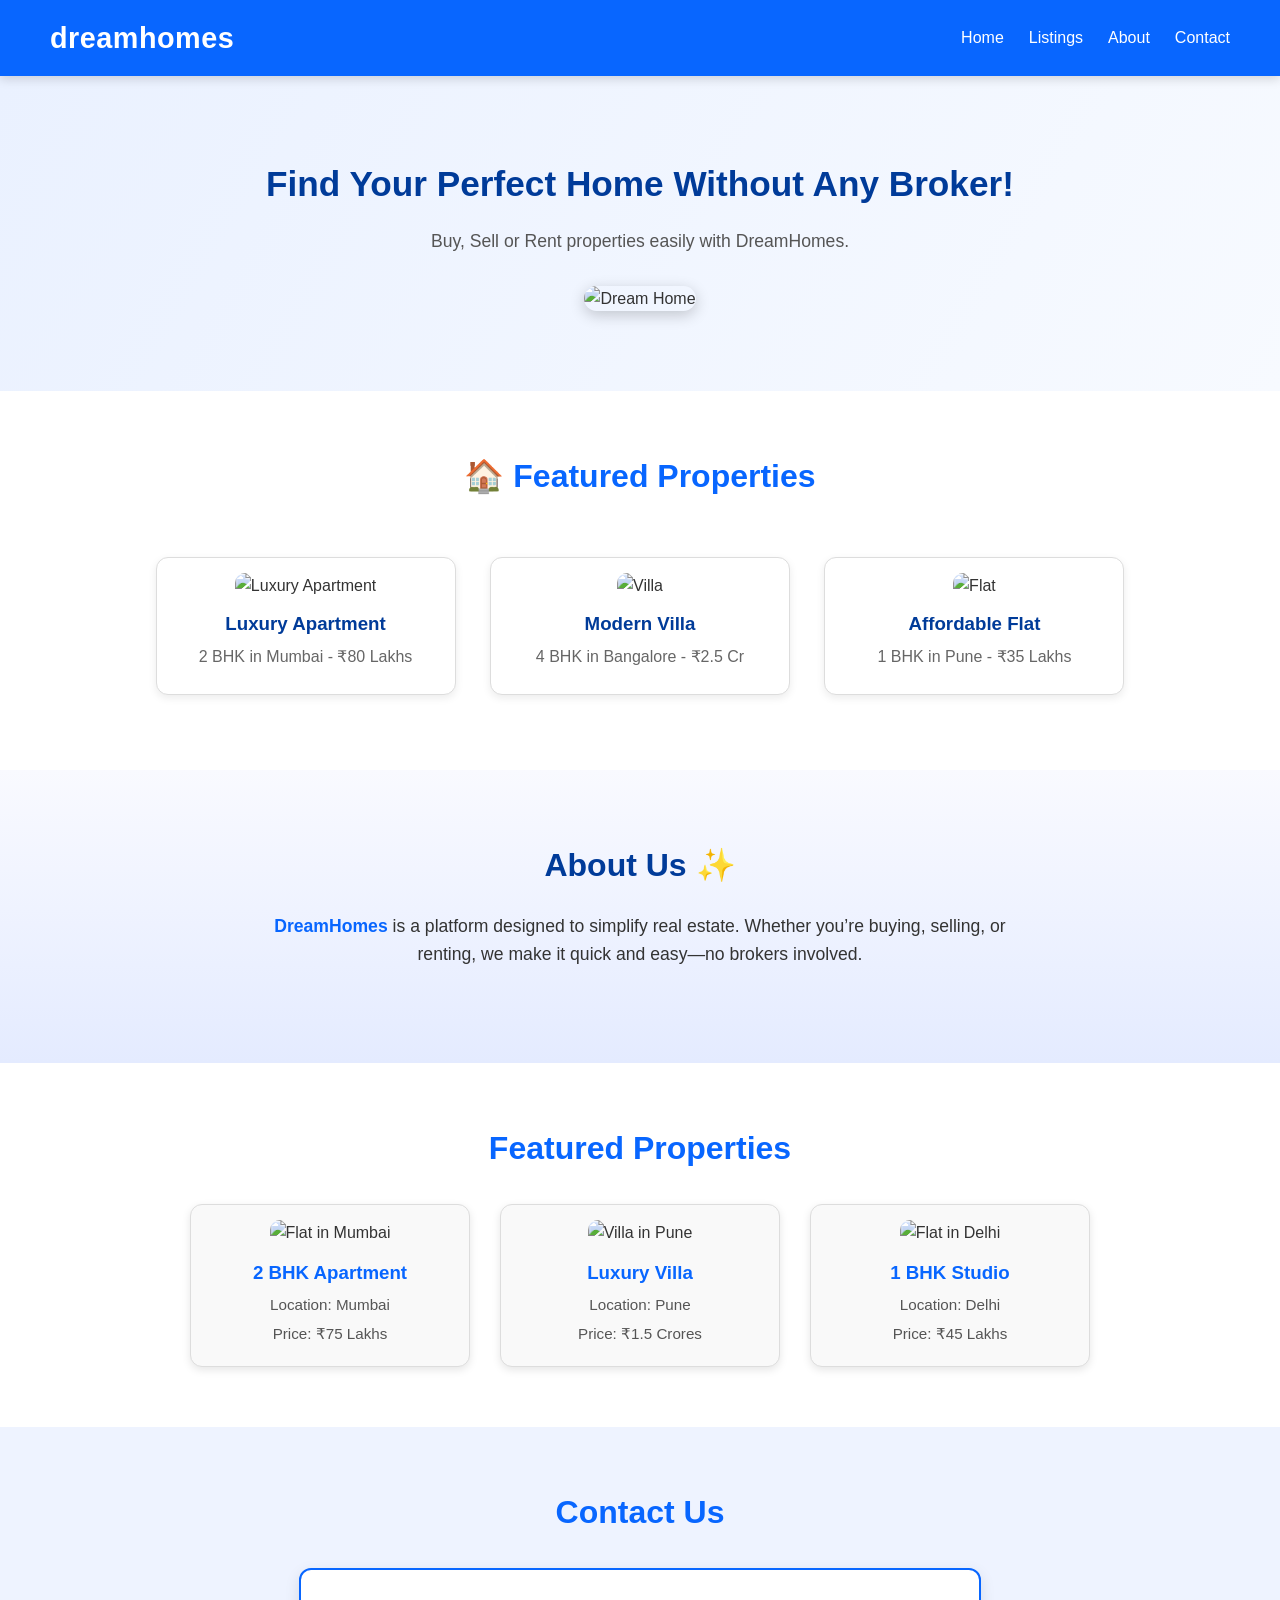
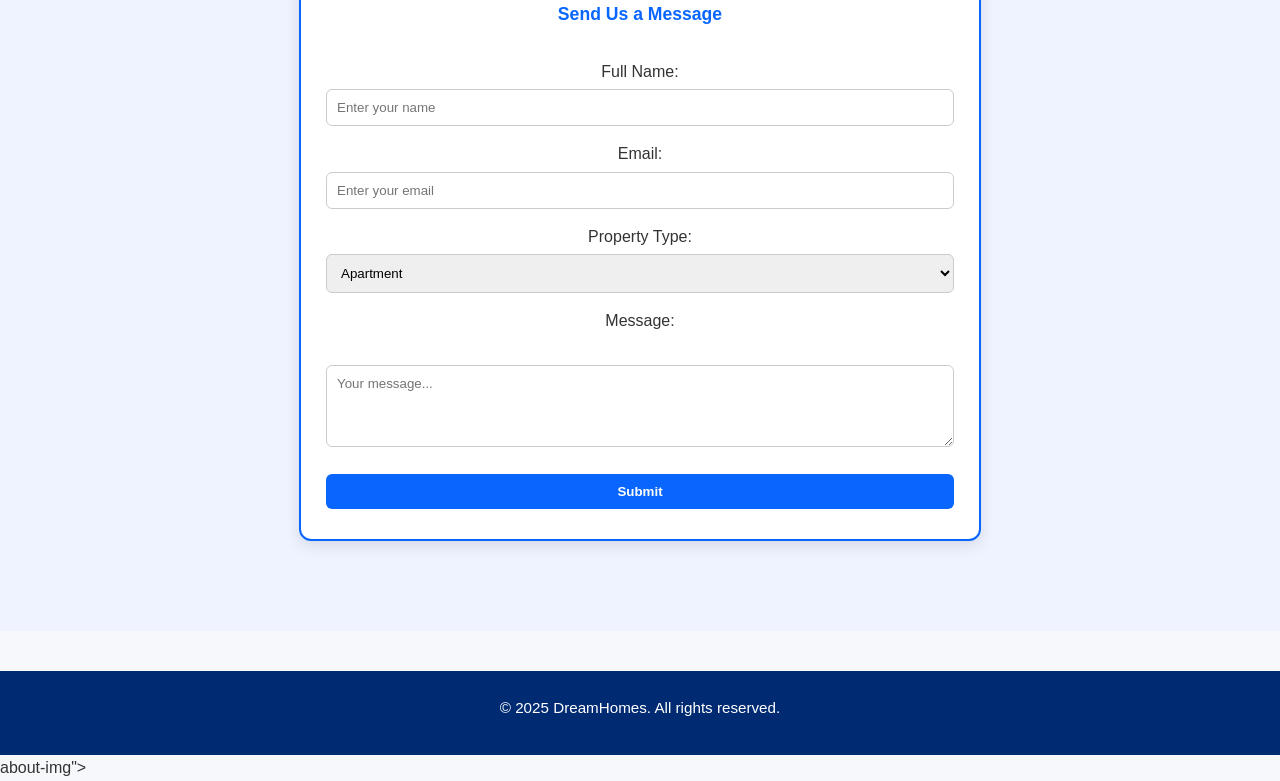
==== index.html @ 1af2ee64 "Add files via upload" ====
<!DOCTYPE html>
<html lang="en">
<head>
  <meta charset="UTF-8">
  <meta name="viewport" content="width=device-width, initial-scale=1.0">
  <title>DreamHomes | Find Your Perfect Home</title>
  <link rel="stylesheet" href="style.css">
</head>

<body>
  <!-- Header Section -->
  <header>
    <h1>dreamhomes</h1>
    <nav>
      <a href="#home">Home</a>
      <a href="#listings">Listings</a>
      <a href="#about">About</a>
      <a href="#contact">Contact</a>
    </nav>
  </header>

  <!-- Hero Section -->
  <section id="home" class="hero">
    <h2>Find Your Perfect Home Without Any Broker!</h2>
    <p>Buy, Sell or Rent properties easily with DreamHomes.</p>
    <img src="https://cdn.pixabay.com/photo/2017/07/10/17/28/house-2492057_1280.jpg" alt="Dream Home">
  </section>

  <!-- Property Listings -->
  <section id="listings" class="listings">
    <h2>Featured Properties</h2>
    <div class="property">
      <img src="https://cdn.pixabay.com/photo/2016/11/29/04/17/architecture-1867187_1280.jpg" alt="Luxury Apartment">
      <h3>Luxury Apartment</h3>
      <p>2 BHK in Mumbai - ₹80 Lakhs</p>
    </div>

    <div class="property">
      <img src="https://cdn.pixabay.com/photo/2016/11/18/18/56/home-1836070_1280.jpg" alt="Villa">
      <h3>Modern Villa</h3>
      <p>4 BHK in Bangalore - ₹2.5 Cr</p>
    </div>

    <div class="property">
      <img src="https://cdn.pixabay.com/photo/2016/11/21/12/59/house-1846667_1280.jpg" alt="Flat">
      <h3>Affordable Flat</h3>
      <p>1 BHK in Pune - ₹35 Lakhs</p>
    </div>
  </section>

  <!--Section -->
  <section id="about">
    <h2>About Us</h2>
    <p>
      <span>DreamHomes</span> is a platform designed to simplify real estate. 
      Whether you’re buying, selling, or renting, we make it quick and easy—no brokers involved.
    </p>
  </section>
  <section class="properties" id="properties">
  <h2>Featured Properties</h2>
  <div class="property-container">
    <div class="property-card">
      <img src="https://images.unsplash.com/photo-1560185127-6ed189bf04c1" alt="Flat in Mumbai">
      <h3>2 BHK Apartment</h3>
      <p>Location: Mumbai</p>
      <p>Price: ₹75 Lakhs</p>
    </div>
    <div class="property-card">
      <img src="https://images.unsplash.com/photo-1570129477492-45c003edd2be" alt="Villa in Pune">
      <h3>Luxury Villa</h3>
      <p>Location: Pune</p>
      <p>Price: ₹1.5 Crores</p>
    </div>
    <div class="property-card">
      <img src="https://images.unsplash.com/photo-1600607687920-4e9d8c1eaa4b" alt="Flat in Delhi">
      <h3>1 BHK Studio</h3>
      <p>Location: Delhi</p>
      <p>Price: ₹45 Lakhs</p>
    </div>
  </div>
</section>

  <!-- Contact Form -->
  <section id="contact">
    <h2>Contact Us</h2>
    <form action="#" method="post">
      <fieldset>
        <legend>Send Us a Message</legend>

        <label for="name">Full Name:</label>
        <input type="text" id="name" name="name" placeholder="Enter your name" required><br>

        <label for="email">Email:</label>
        <input type="email" id="email" name="email" placeholder="Enter your email" required><br>

        <label for="property">Property Type:</label>
        <select id="property" name="property">
          <option>Apartment</option>
          <option>Villa</option>
          <option>Studio</option>
        </select><br>

        <label for="message">Message:</label><br>
        <textarea id="message" name="message" rows="4" cols="30" placeholder="Your message..."></textarea><br>

        <input type="submit" value="Submit">
      </fieldset>
    </form>
  </section>

  <!-- Footer -->
  <footer>
    <p>&copy; 2025 DreamHomes. All rights reserved.</p>
  </footer>
  about-img">
    </section>
</body>
</html>
---- style.css ----
/* =======================
   GLOBAL STYLES
======================= */
* {
  font-family: "Helvetica", Arial, sans-serif;
  box-sizing: border-box;
  margin: 0;
  padding: 0;
}

body {
  background-color: #f6f8fc;
  color: #333;
  line-height: 1.6;
}

/* =======================
   HEADER / NAVBAR
======================= */
header {
  display: flex;
  justify-content: space-between;
  align-items: center;
  background-color: #0866ff;
  color: white;
  padding: 15px 50px;
  position: sticky;
  top: 0;
  z-index: 100;
  box-shadow: 0 3px 10px rgba(0, 0, 0, 0.15);
}

header h1 {
  text-transform: lowercase;
  font-size: 1.8rem;
  font-weight: bold;
  letter-spacing: 0.5px;
  transition: transform 0.3s;
}

header h1:hover {
  transform: scale(1.08);
}

nav {
  display: flex;
  gap: 25px;
}

nav a {
  color: white;
  text-decoration: none;
  font-weight: 500;
  transition: 0.3s;
}

nav a:hover {
  color: #ffea00;
  transform: translateY(-1px);
}

/* =======================
   HERO SECTION
======================= */
.hero {
  text-align: center;
  background: linear-gradient(120deg, #eaf1ff, #f7faff);
  padding: 80px 20px;
}

.hero h2 {
  font-size: 2.2rem;
  color: #003b99;
  margin-bottom: 15px;
}

.hero p {
  color: #555;
  font-size: 1.1rem;
}

.hero img {
  width: 60%;
  max-width: 700px;
  border-radius: 20px;
  margin-top: 30px;
  box-shadow: 0 4px 15px rgba(0, 0, 0, 0.2);
  transition: transform 0.4s ease;
}

.hero img:hover {
  transform: scale(1.03);
}


.listings {
  background: #fff;
  padding: 60px 30px;
  text-align: center;
}

.listings h2 {
  font-size: 2rem;
  color: #0866ff;
  margin-bottom: 40px;
}

.listings h2::before {
  content: "🏠 ";
}

.property {
  display: inline-block;
  background: #ffffff;
  border-radius: 12px;
  border: 1px solid #ddd;
  width: 300px;
  margin: 15px;
  padding: 15px;
  transition: 0.3s ease-in-out;
  box-shadow: 0 3px 8px rgba(0, 0, 0, 0.08);
}

.property:hover {
  transform: translateY(-8px);
  box-shadow: 0 6px 15px rgba(0, 0, 0, 0.15);
}

.property img {
  width: 100%;
  height: 200px;
  object-fit: cover;
  border-radius: 10px;
}

.property h3 {
  color: #003b99;
  margin-top: 10px;
}

.property p {
  color: #666;
  margin: 5px 0 10px;
}

/* =======================
   ABOUT SECTION
======================= */
#about {
  padding: 70px 40px;
  background: linear-gradient(180deg, #f9faff, #e4ebff);
  text-align: center;
}

#about h2 {
  color: #003b99;
  font-size: 2rem;
  margin-bottom: 20px;
}

#about h2::after {
  content: " ✨";
}

#about span {
  color: #0866ff;
  font-weight: bold;
}

#about p {
  max-width: 750px;
  margin: 0 auto 25px;
  font-size: 1.1rem;
}

#about video {
  margin-top: 20px;
  border-radius: 15px;
  box-shadow: 0 4px 15px rgba(0, 0, 0, 0.25);
}

/* =======================
   PROPERTIES SECTION
======================= */
.properties {
  padding: 60px 20px;
  background-color: #ffffff;
  text-align: center;
}

.properties h2 {
  color: #0866ff;
  font-size: 2rem;
  margin-bottom: 30px;
}

.property-container {
  display: flex;
  flex-wrap: wrap;
  justify-content: center;
  gap: 30px;
}

.property-card {
  background-color: #f9f9f9;
  border-radius: 12px;
  border: 1px solid #ddd;
  width: 280px;
  padding: 15px;
  box-shadow: 0 3px 8px rgba(0, 0, 0, 0.1);
  transition: all 0.3s ease;
}

.property-card:hover {
  transform: translateY(-6px);
  box-shadow: 0 8px 20px rgba(0, 0, 0, 0.2);
}

.property-card img {
  width: 100%;
  height: 190px;
  border-radius: 10px;
  object-fit: cover;
}

.property-card h3 {
  color: #0866ff;
  margin-top: 12px;
}

.property-card p {
  color: #555;
  font-size: 0.95rem;
  margin: 5px 0;
}

/* =======================
   CONTACT FORM
======================= */
#contact {
  background: #eef3ff;
  padding: 60px 20px;
  text-align: center;
}

#contact h2 {
  color: #0866ff;
  font-size: 2rem;
  margin-bottom: 20px;
}

form {
  background: #fff;
  padding: 30px 25px;
  border-radius: 12px;
  margin: 30px auto;
  width: 55%;
  min-width: 300px;
  border: 2px solid #0866ff;
  box-shadow: 0 5px 15px rgba(0, 0, 0, 0.1);
}

fieldset {
  border: none;
}

legend {
  color: #0866ff;
  font-weight: bold;
  font-size: 1.1rem;
  margin-bottom: 15px;
}

label {
  display: block;
  font-weight: 500;
  margin-top: 15px;
}

input, select, textarea {
  width: 100%;
  padding: 10px;
  margin-top: 5px;
  border: 1px solid #ccc;
  border-radius: 6px;
  transition: 0.3s;
}

input:focus, textarea:focus {
  border-color: #0866ff;
  outline: none;
}

input[type="submit"] {
  background-color: #0866ff;
  color: white;
  border: none;
  border-radius: 6px;
  margin-top: 20px;
  font-weight: bold;
  cursor: pointer;
  padding: 10px 15px;
  transition: background-color 0.3s ease;
}

input[type="submit"]:hover {
  background-color: #064ed4;
}

/* =======================
   FOOTER
======================= */
footer {
  background: #002b73;
  color: white;
  text-align: center;
  padding: 25px;
  margin-top: 40px;
  font-size: 0.95rem;
}

footer p {
  margin-bottom: 10px;
}

footer audio {
  margin-top: 10px;
}

/* =======================
   ANIMATIONS
======================= */
@keyframes fadeIn {
  from { opacity: 0; }
  to { opacity: 1; }
}

/* =======================
   RESPONSIVE DESIGN
======================= */
@media (max-width: 900px) {
  .listings, .property-container {
    flex-direction: column;
    align-items: center;
  }
  .property, .property-card {
    width: 90%;
  }
  form {
    width: 85%;
  }
  header {
    flex-direction: column;
    text-align: center;
  }
  nav {
    margin-top: 10px;
  }
}
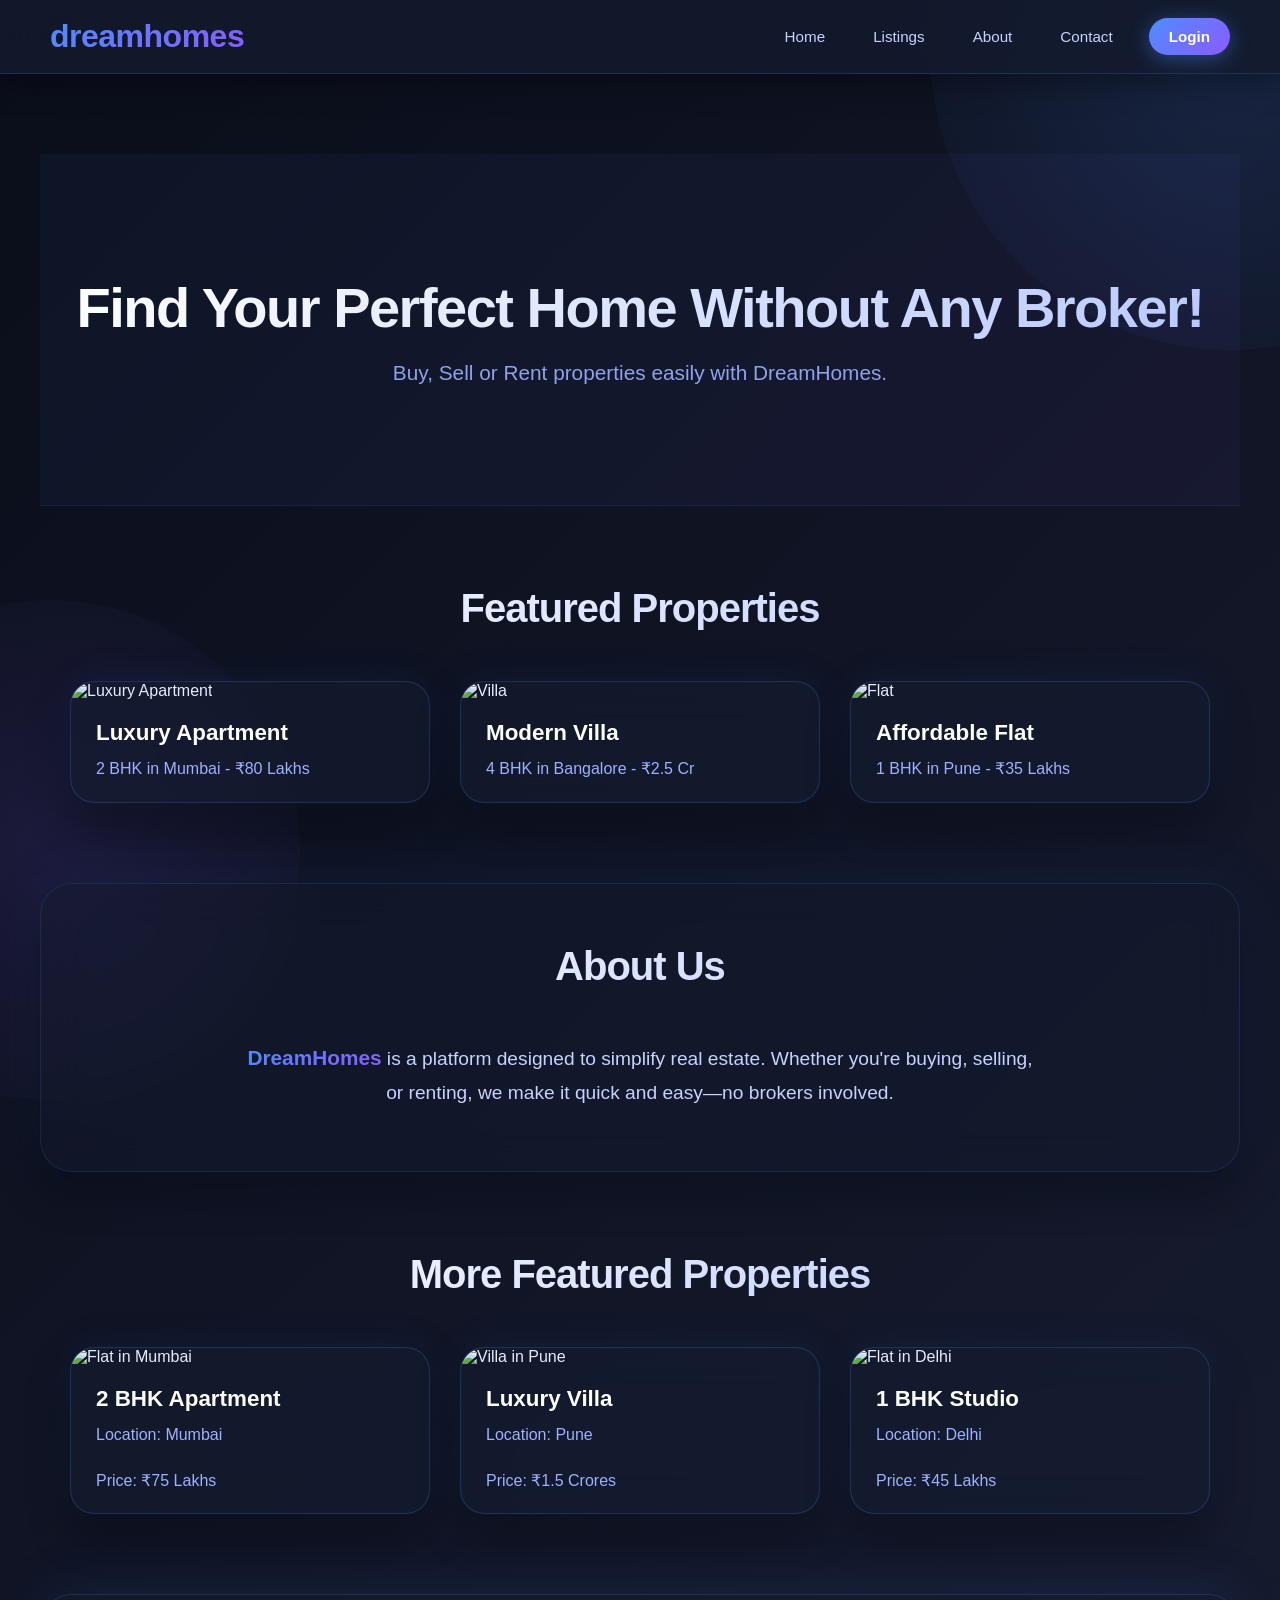
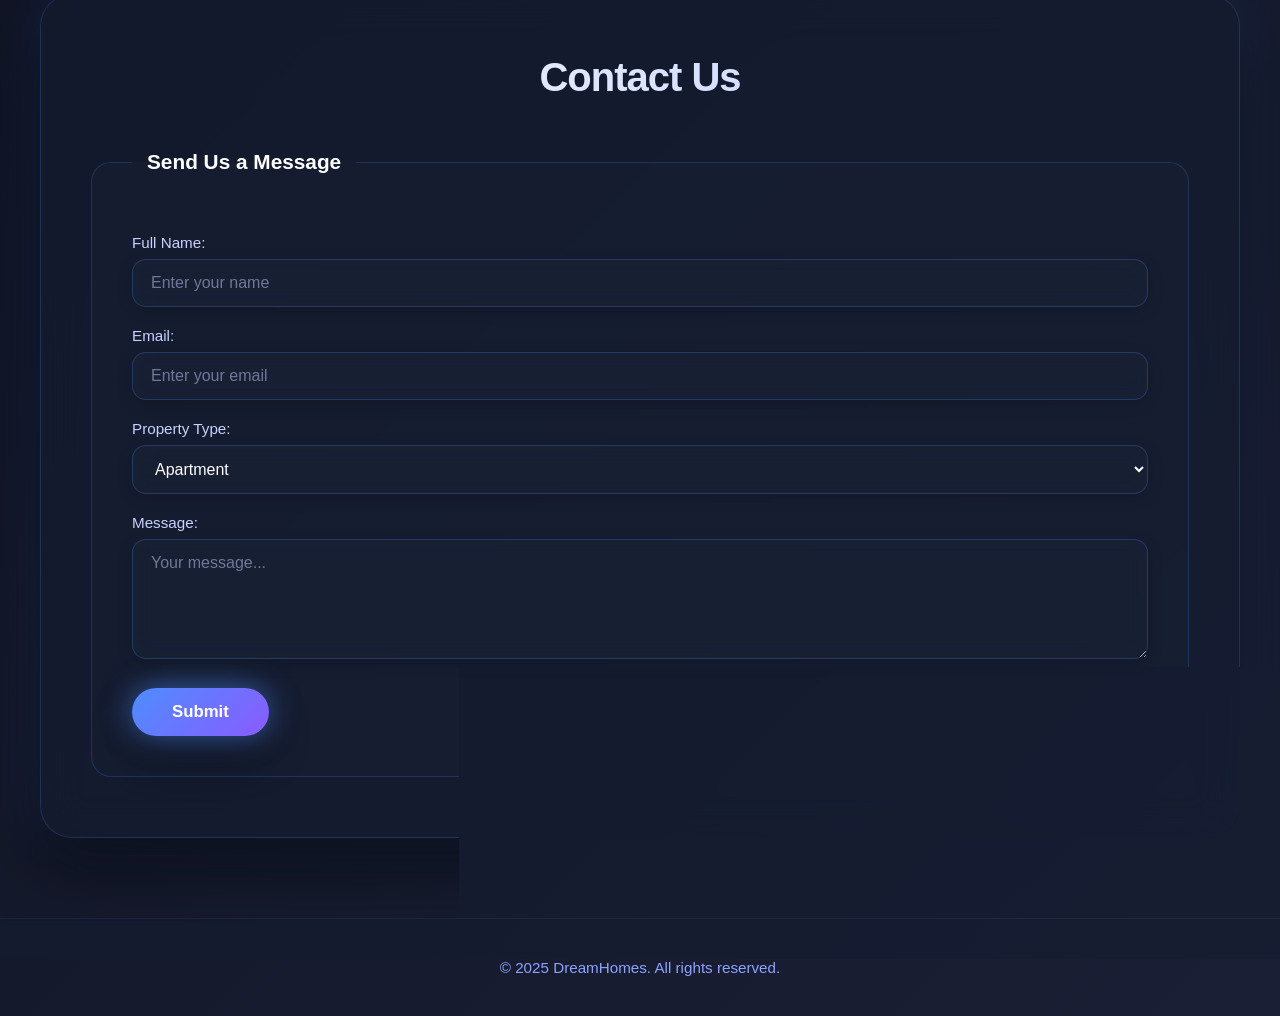
==== commit 8cc71637: "Up" ====
--- a/index.html
+++ b/index.html
@@ -4,11 +4,446 @@
   <meta charset="UTF-8">
   <meta name="viewport" content="width=device-width, initial-scale=1.0">
   <title>DreamHomes | Find Your Perfect Home</title>
-  <link rel="stylesheet" href="style.css">
+  <style>
+    * {
+      margin: 0;
+      padding: 0;
+      box-sizing: border-box;
+      font-family: "Segoe UI", Tahoma, sans-serif;
+    }
+
+    html {
+      scroll-behavior: smooth;
+    }
+
+    body {
+      background: linear-gradient(135deg, #0a0e1a 0%, #1a1f35 100%);
+      color: #e8ecff;
+      min-height: 100vh;
+      position: relative;
+      overflow-x: hidden;
+    }
+
+    body::before {
+      content: '';
+      position: fixed;
+      width: 600px;
+      height: 600px;
+      background: radial-gradient(circle, rgba(78,141,255,0.15), transparent);
+      border-radius: 50%;
+      top: -250px;
+      right: -250px;
+      pointer-events: none;
+      animation: float 20s infinite ease-in-out;
+      z-index: 0;
+    }
+
+    body::after {
+      content: '';
+      position: fixed;
+      width: 500px;
+      height: 500px;
+      background: radial-gradient(circle, rgba(138,91,255,0.12), transparent);
+      border-radius: 50%;
+      bottom: -200px;
+      left: -200px;
+      pointer-events: none;
+      animation: float 15s infinite ease-in-out reverse;
+      z-index: 0;
+    }
+
+    @keyframes float {
+      0%, 100% { transform: translate(0,0) scale(1); }
+      50% { transform: translate(30px, 30px) scale(1.1); }
+    }
+
+    header {
+      position: sticky;
+      top: 0;
+      background: rgba(19,26,45,0.85);
+      backdrop-filter: blur(20px);
+      padding: 18px 50px;
+      display: flex;
+      justify-content: space-between;
+      align-items: center;
+      box-shadow: 0 8px 32px rgba(0,0,0,0.4);
+      border-bottom: 1px solid rgba(78,141,255,0.2);
+      z-index: 100;
+    }
+
+    header h1 {
+      background: linear-gradient(135deg, #4e8dff, #8a5bff);
+      -webkit-background-clip: text;
+      -webkit-text-fill-color: transparent;
+      background-clip: text;
+      font-size: 2rem;
+      font-weight: 800;
+      letter-spacing: -0.5px;
+      text-transform: lowercase;
+    }
+
+    nav {
+      display: flex;
+      gap: 8px;
+      align-items: center;
+    }
+
+    nav a {
+      padding: 10px 20px;
+      border-radius: 25px;
+      font-size: 0.95rem;
+      color: #c8d2ff;
+      text-decoration: none;
+      transition: all 0.3s cubic-bezier(0.4, 0, 0.2, 1);
+      font-weight: 500;
+    }
+
+    nav a:hover {
+      background: rgba(78,141,255,0.15);
+      color: white;
+      transform: translateY(-2px);
+    }
+
+    nav .login-btn {
+      background: linear-gradient(135deg, #4e8dff, #8a5bff);
+      color: white;
+      font-weight: 600;
+      box-shadow: 0 4px 20px rgba(78,141,255,0.4);
+      margin-left: 8px;
+    }
+
+    nav .login-btn:hover {
+      box-shadow: 0 6px 30px rgba(78,141,255,0.6);
+      transform: translateY(-3px);
+    }
+
+    .hero {
+      position: relative;
+      z-index: 1;
+      text-align: center;
+      padding: 120px 30px;
+      background: linear-gradient(135deg, rgba(78,141,255,0.05), rgba(138,91,255,0.05));
+      border-bottom: 1px solid rgba(78,141,255,0.1);
+    }
+
+    .heading h2 {
+      font-size: 3.5rem;
+      font-weight: 800;
+      background: linear-gradient(135deg, #fff, #b8c9ff);
+      -webkit-background-clip: text;
+      -webkit-text-fill-color: transparent;
+      background-clip: text;
+      margin-bottom: 20px;
+      letter-spacing: -1.5px;
+      line-height: 1.2;
+      animation: fadeInUp 0.8s ease;
+    }
+
+    .heading p {
+      font-size: 1.3rem;
+      color: #9fb1ff;
+      opacity: 0.9;
+      animation: fadeInUp 1s ease;
+    }
+
+    @keyframes fadeInUp {
+      from {
+        opacity: 0;
+        transform: translateY(30px);
+      }
+      to {
+        opacity: 1;
+        transform: translateY(0);
+      }
+    }
+
+    section {
+      max-width: 1200px;
+      margin: 80px auto;
+      padding: 0 30px;
+      position: relative;
+      z-index: 1;
+    }
+
+    section h2 {
+      font-size: 2.5rem;
+      font-weight: 800;
+      margin-bottom: 50px;
+      text-align: center;
+      background: linear-gradient(135deg, #fff, #b8c9ff);
+      -webkit-background-clip: text;
+      -webkit-text-fill-color: transparent;
+      background-clip: text;
+      letter-spacing: -1px;
+    }
+
+    .listings,
+    .properties {
+      display: grid;
+      grid-template-columns: repeat(auto-fit, minmax(320px, 1fr));
+      gap: 30px;
+      margin-top: 30px;
+    }
+
+    .property,
+    .property-card {
+      background: rgba(21,29,49,0.6);
+      backdrop-filter: blur(20px);
+      border-radius: 24px;
+      overflow: hidden;
+      box-shadow: 
+        0 20px 40px rgba(0,0,0,0.4),
+        0 0 1px rgba(255,255,255,0.1) inset,
+        0 0 40px rgba(78,141,255,0.1);
+      border: 1px solid rgba(78,141,255,0.2);
+      transition: all 0.4s cubic-bezier(0.4, 0, 0.2, 1);
+      cursor: pointer;
+    }
+
+    .property:hover,
+    .property-card:hover {
+      transform: translateY(-10px);
+      box-shadow: 
+        0 30px 60px rgba(0,0,0,0.6),
+        0 0 50px rgba(78,141,255,0.3);
+      border-color: rgba(78,141,255,0.4);
+    }
+
+    .property a,
+    .property-card a {
+      text-decoration: none;
+      color: inherit;
+      display: block;
+    }
+
+    .property img,
+    .property-card img {
+      width: 100%;
+      height: 250px;
+      object-fit: cover;
+      transition: transform 0.4s ease;
+    }
+
+    .property:hover img,
+    .property-card:hover img {
+      transform: scale(1.1);
+    }
+
+    .property h3,
+    .property-card h3 {
+      padding: 20px 25px 10px;
+      font-size: 1.4rem;
+      color: #fff;
+      font-weight: 700;
+    }
+
+    .property p,
+    .property-card p {
+      padding: 0 25px 20px;
+      color: #9fb1ff;
+      font-size: 1rem;
+      line-height: 1.6;
+    }
+
+    .property-container {
+      display: grid;
+      grid-template-columns: repeat(auto-fit, minmax(320px, 1fr));
+      gap: 30px;
+    }
+
+    #about {
+      text-align: center;
+      background: rgba(21,29,49,0.4);
+      backdrop-filter: blur(20px);
+      border-radius: 32px;
+      padding: 60px 50px;
+      box-shadow: 
+        0 20px 40px rgba(0,0,0,0.4),
+        0 0 60px rgba(78,141,255,0.1);
+      border: 1px solid rgba(78,141,255,0.15);
+    }
+
+    #about p {
+      font-size: 1.2rem;
+      line-height: 1.8;
+      color: #c8d2ff;
+      max-width: 800px;
+      margin: 0 auto;
+    }
+
+    #about span {
+      background: linear-gradient(135deg, #4e8dff, #8a5bff);
+      -webkit-background-clip: text;
+      -webkit-text-fill-color: transparent;
+      background-clip: text;
+      font-weight: 700;
+      font-size: 1.3rem;
+    }
+
+    #contact {
+      background: rgba(21,29,49,0.6);
+      backdrop-filter: blur(20px);
+      border-radius: 32px;
+      padding: 60px 50px;
+      box-shadow: 
+        0 30px 60px rgba(0,0,0,0.5),
+        0 0 60px rgba(78,141,255,0.15);
+      border: 1px solid rgba(78,141,255,0.2);
+    }
+
+    fieldset {
+      border: 1px solid rgba(78,141,255,0.2);
+      border-radius: 20px;
+      padding: 40px;
+      background: rgba(26,34,54,0.4);
+    }
+
+    legend {
+      font-size: 1.3rem;
+      font-weight: 700;
+      color: #fff;
+      padding: 0 15px;
+    }
+
+    label {
+      display: block;
+      margin-top: 20px;
+      margin-bottom: 8px;
+      color: #c8d2ff;
+      font-weight: 500;
+      font-size: 0.95rem;
+    }
+
+    input[type="text"],
+    input[type="email"],
+    select,
+    textarea {
+      width: 100%;
+      padding: 14px 18px;
+      border-radius: 14px;
+      border: 1px solid rgba(78,141,255,0.25);
+      background: rgba(26,34,54,0.6);
+      backdrop-filter: blur(10px);
+      color: white;
+      font-size: 1rem;
+      transition: all 0.3s;
+      box-shadow: 0 4px 15px rgba(0,0,0,0.2);
+      font-family: inherit;
+    }
+
+    input::placeholder,
+    textarea::placeholder {
+      color: rgba(200,210,255,0.5);
+    }
+
+    input:focus,
+    select:focus,
+    textarea:focus {
+      outline: none;
+      border-color: #4e8dff;
+      box-shadow: 0 0 20px rgba(78,141,255,0.5), 0 8px 25px rgba(0,0,0,0.3);
+      background: rgba(26,34,54,0.8);
+      transform: translateY(-2px);
+    }
+
+    textarea {
+      resize: vertical;
+      min-height: 120px;
+    }
+
+    input[type="submit"] {
+      margin-top: 25px;
+      padding: 14px 40px;
+      border: none;
+      border-radius: 30px;
+      background: linear-gradient(135deg, #4e8dff, #8a5bff);
+      color: white;
+      font-weight: 700;
+      font-size: 1.05rem;
+      cursor: pointer;
+      transition: all 0.3s cubic-bezier(0.4, 0, 0.2, 1);
+      box-shadow: 
+        0 0 30px rgba(78,141,255,0.6),
+        0 20px 40px rgba(0,0,0,0.4);
+    }
+
+    input[type="submit"]:hover {
+      transform: translateY(-4px);
+      box-shadow: 
+        0 0 40px rgba(78,141,255,0.8),
+        0 25px 50px rgba(0,0,0,0.5);
+    }
+
+    input[type="submit"]:active {
+      transform: translateY(-2px);
+    }
+
+    footer {
+      text-align: center;
+      padding: 40px 0;
+      color: #8ea2ff;
+      font-size: 0.95rem;
+      position: relative;
+      z-index: 1;
+      margin-top: 80px;
+      border-top: 1px solid rgba(78,141,255,0.1);
+    }
+
+    @media (max-width: 768px) {
+      header {
+        padding: 16px 25px;
+        flex-direction: column;
+        gap: 15px;
+      }
+
+      header h1 {
+        font-size: 1.5rem;
+      }
+
+      nav {
+        flex-wrap: wrap;
+        justify-content: center;
+      }
+
+      nav a {
+        font-size: 0.85rem;
+        padding: 8px 14px;
+      }
+
+      .heading h2 {
+        font-size: 2.2rem;
+      }
+
+      .heading p {
+        font-size: 1.1rem;
+      }
+
+      section h2 {
+        font-size: 2rem;
+      }
+
+      .hero {
+        padding: 80px 20px;
+      }
+
+      section {
+        margin: 50px auto;
+        padding: 0 20px;
+      }
+
+      #about,
+      #contact {
+        padding: 40px 30px;
+      }
+
+      fieldset {
+        padding: 30px 20px;
+      }
+    }
+  </style>
 </head>
 
 <body>
-  <!-- Header Section -->
   <header>
     <h1>dreamhomes</h1>
     <nav>
@@ -16,71 +451,86 @@
       <a href="#listings">Listings</a>
       <a href="#about">About</a>
       <a href="#contact">Contact</a>
+      <a href="login.html" class="login-btn">Login</a>
     </nav>
   </header>
 
-  <!-- Hero Section -->
   <section id="home" class="hero">
-    <h2>Find Your Perfect Home Without Any Broker!</h2>
-    <p>Buy, Sell or Rent properties easily with DreamHomes.</p>
-    <img src="https://cdn.pixabay.com/photo/2017/07/10/17/28/house-2492057_1280.jpg" alt="Dream Home">
-  </section>
-
-  <!-- Property Listings -->
-  <section id="listings" class="listings">
-    <h2>Featured Properties</h2>
-    <div class="property">
-      <img src="https://cdn.pixabay.com/photo/2016/11/29/04/17/architecture-1867187_1280.jpg" alt="Luxury Apartment">
-      <h3>Luxury Apartment</h3>
-      <p>2 BHK in Mumbai - ₹80 Lakhs</p>
-    </div>
-
-    <div class="property">
-      <img src="https://cdn.pixabay.com/photo/2016/11/18/18/56/home-1836070_1280.jpg" alt="Villa">
-      <h3>Modern Villa</h3>
-      <p>4 BHK in Bangalore - ₹2.5 Cr</p>
-    </div>
-
-    <div class="property">
-      <img src="https://cdn.pixabay.com/photo/2016/11/21/12/59/house-1846667_1280.jpg" alt="Flat">
-      <h3>Affordable Flat</h3>
-      <p>1 BHK in Pune - ₹35 Lakhs</p>
+    <div class="heading">
+      <h2>Find Your Perfect Home Without Any Broker!</h2>
+      <p>Buy, Sell or Rent properties easily with DreamHomes.</p>
     </div>
   </section>
 
-  <!--Section -->
+  <section id="listings">
+    <h2>Featured Properties</h2>
+    <div class="listings">
+      <div class="property">
+        <a href="listing.html">
+          <img src="https://imgs.search.brave.com/Yngr1GXk-gSFC-SRHFKgB0TB5mnNwkisPSEL9em4nTk/rs:fit:860:0:0:0/g:ce/aHR0cHM6Ly93YWxs/cGFwZXJhY2Nlc3Mu/Y29tL2Z1bGwvMzU2/OTcwNy5qcGc" alt="Luxury Apartment">
+          <h3>Luxury Apartment</h3>
+          <p>2 BHK in Mumbai - ₹80 Lakhs</p>
+        </a>
+      </div>
+
+      <div class="property">
+        <a href="listing.html">
+          <img src="https://imgs.search.brave.com/TdwfQrPOQbw56Tga6J1FZghuioBrbg-ID5daZVZVOZU/rs:fit:860:0:0:0/g:ce/aHR0cHM6Ly9lbGVt/ZW50cy1yZXNpemVk/LmVudmF0b3VzZXJj/b250ZW50LmNvbS9l/bGVtZW50cy12aWRl/by1jb3Zlci1pbWFn/ZXMvY2IzNjhiMmMt/NjYxYS00NTBlLWEz/MDctZWVkZmNhN2Q1/ZGI2L3ZpZGVvX3By/ZXZpZXcvdmlkZW9f/cHJldmlld18wMDAw/LmpwZz93PTUwMCZj/Zl9maXQ9Y292ZXIm/cT04NSZmb3JtYXQ9/YXV0byZzPTRhNGRl/NzQ0NTExZjA0YWY5/M2YzOTZiMGRjMTk3/ZGQ4YjNkYTExNDMz/YWQ5NGNiNGJmYjk0/NmVkM2IxMmU1ZjE" alt="Villa">
+          <h3>Modern Villa</h3>
+          <p>4 BHK in Bangalore - ₹2.5 Cr</p>
+        </a>
+      </div>
+
+      <div class="property">
+        <a href="listing.html">
+          <img src="https://images.nobroker.in/images/8aa9b71d99146634019914992ae21bd7/8aa9b71d99146634019914992ae21bd7_82723_533012_medium.jpg" alt="Flat">
+          <h3>Affordable Flat</h3>
+          <p>1 BHK in Pune - ₹35 Lakhs</p>
+        </a>
+      </div>
+    </div>
+  </section>
+
   <section id="about">
     <h2>About Us</h2>
     <p>
       <span>DreamHomes</span> is a platform designed to simplify real estate. 
-      Whether you’re buying, selling, or renting, we make it quick and easy—no brokers involved.
+      Whether you're buying, selling, or renting, we make it quick and easy—no brokers involved.
     </p>
   </section>
-  <section class="properties" id="properties">
-  <h2>Featured Properties</h2>
-  <div class="property-container">
-    <div class="property-card">
-      <img src="https://images.unsplash.com/photo-1560185127-6ed189bf04c1" alt="Flat in Mumbai">
-      <h3>2 BHK Apartment</h3>
-      <p>Location: Mumbai</p>
-      <p>Price: ₹75 Lakhs</p>
+
+  <section id="properties">
+    <h2>More Featured Properties</h2>
+    <div class="property-container">
+      <div class="property-card">
+        <a href="listing.html">
+          <img src="https://img.staticmb.com/mbphoto/property/cropped_images/2024/Dec/12/Photo_h470_w1080/75662061_4_PropertyImage1663412461360_470_1080.jpg" alt="Flat in Mumbai">
+          <h3>2 BHK Apartment</h3>
+          <p>Location: Mumbai</p>
+          <p>Price: ₹75 Lakhs</p>
+        </a>
+      </div>
+
+      <div class="property-card">
+        <a href="listing.html">
+          <img src="https://images.unsplash.com/photo-1570129477492-45c003edd2be" alt="Villa in Pune">
+          <h3>Luxury Villa</h3>
+          <p>Location: Pune</p>
+          <p>Price: ₹1.5 Crores</p>
+        </a>
+      </div>
+
+      <div class="property-card">
+        <a href="listing.html">
+          <img src="https://images.nobroker.in/images/8a9f8c89972b372f01972b89b2902ba3/8a9f8c89972b372f01972b89b2902ba3_14391_858003_medium.jpg" alt="Flat in Delhi">
+          <h3>1 BHK Studio</h3>
+          <p>Location: Delhi</p>
+          <p>Price: ₹45 Lakhs</p>
+        </a>
+      </div>
     </div>
-    <div class="property-card">
-      <img src="https://images.unsplash.com/photo-1570129477492-45c003edd2be" alt="Villa in Pune">
-      <h3>Luxury Villa</h3>
-      <p>Location: Pune</p>
-      <p>Price: ₹1.5 Crores</p>
-    </div>
-    <div class="property-card">
-      <img src="https://images.unsplash.com/photo-1600607687920-4e9d8c1eaa4b" alt="Flat in Delhi">
-      <h3>1 BHK Studio</h3>
-      <p>Location: Delhi</p>
-      <p>Price: ₹45 Lakhs</p>
-    </div>
-  </div>
-</section>
-
-  <!-- Contact Form -->
+  </section>
+
   <section id="contact">
     <h2>Contact Us</h2>
     <form action="#" method="post">
@@ -88,31 +538,28 @@
         <legend>Send Us a Message</legend>
 
         <label for="name">Full Name:</label>
-        <input type="text" id="name" name="name" placeholder="Enter your name" required><br>
+        <input type="text" id="name" name="name" placeholder="Enter your name" required>
 
         <label for="email">Email:</label>
-        <input type="email" id="email" name="email" placeholder="Enter your email" required><br>
+        <input type="email" id="email" name="email" placeholder="Enter your email" required>
 
         <label for="property">Property Type:</label>
         <select id="property" name="property">
           <option>Apartment</option>
           <option>Villa</option>
           <option>Studio</option>
-        </select><br>
-
-        <label for="message">Message:</label><br>
-        <textarea id="message" name="message" rows="4" cols="30" placeholder="Your message..."></textarea><br>
+        </select>
+
+        <label for="message">Message:</label>
+        <textarea id="message" name="message" placeholder="Your message..."></textarea>
 
         <input type="submit" value="Submit">
       </fieldset>
     </form>
   </section>
 
-  <!-- Footer -->
   <footer>
     <p>&copy; 2025 DreamHomes. All rights reserved.</p>
   </footer>
-  about-img">
-    </section>
 </body>
-</html>
+</html>
